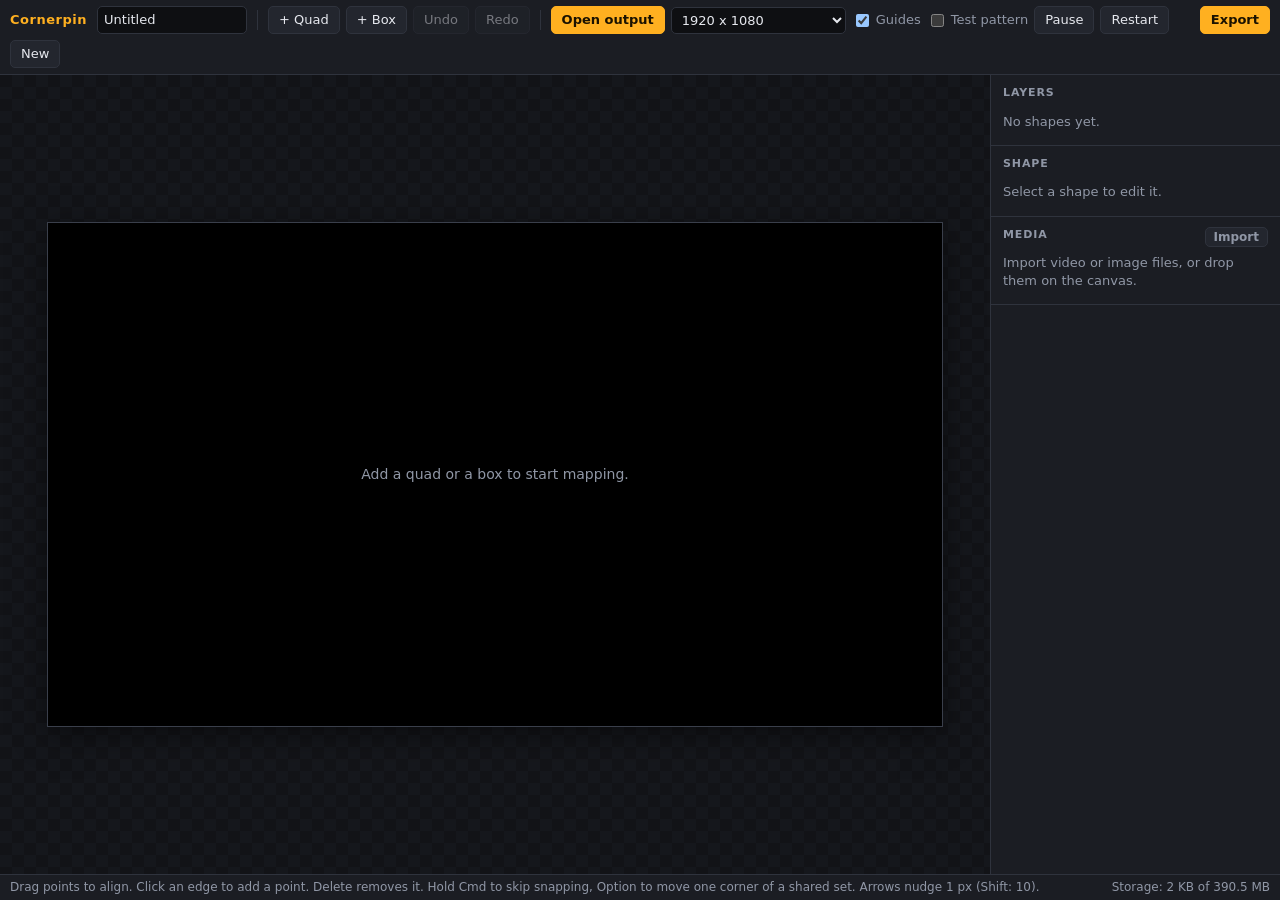
==== index.html @ 8a04bccc "Add Cornerpin v1: browser projection mapping Static site, no build step. Quads and polygon outlines " ====
<!DOCTYPE html>
<html lang="en">
<head>
<meta charset="utf-8">
<meta name="viewport" content="width=device-width, initial-scale=1">
<title>Cornerpin</title>
<link rel="icon" href="data:image/svg+xml,%3Csvg xmlns='http://www.w3.org/2000/svg' viewBox='0 0 32 32'%3E%3Crect width='32' height='32' rx='6' fill='%23121317'/%3E%3Cpath d='M6 9l20-3-3 20-15-4z' fill='%23ffb020'/%3E%3C/svg%3E">
<link rel="stylesheet" href="css/app.css">
</head>
<body>
<header id="bar">
  <strong class="brand">Cornerpin</strong>
  <input id="projName" class="name" type="text" aria-label="Project name" spellcheck="false">
  <span class="sep"></span>
  <button id="addQuad" title="Add a 4-corner surface">+ Quad</button>
  <button id="addBox" title="Add three quads with shared corners">+ Box</button>
  <button id="undo" title="Undo (Cmd+Z)">Undo</button>
  <button id="redo" title="Redo (Shift+Cmd+Z)">Redo</button>
  <span class="sep"></span>
  <button id="openOut" class="primary" title="Open the projector window">Open output</button>
  <select id="outSize" aria-label="Output size" title="Output size in pixels"></select>
  <span id="customSize" hidden>
    <input id="outW" type="number" min="16" max="8192" step="2" aria-label="Output width"> x
    <input id="outH" type="number" min="16" max="8192" step="2" aria-label="Output height">
  </span>
  <label class="chk" title="Show outlines and points on the projector while aligning (G)"><input id="guides" type="checkbox" checked> Guides</label>
  <label class="chk" title="Show an alignment grid behind the shapes"><input id="testPattern" type="checkbox"> Test pattern</label>
  <button id="playPause" title="Play or pause (Space)">Pause</button>
  <button id="restart" title="Restart all videos">Restart</button>
  <span class="grow"></span>
  <button id="exportBtn" class="primary">Export</button>
  <button id="newProj" title="Clear all shapes (undoable)">New</button>
</header>

<main id="main">
  <section id="stage">
    <canvas id="scene"></canvas>
    <canvas id="overlay"></canvas>
    <div id="empty" hidden>Add a quad or a box to start mapping.</div>
  </section>
  <aside id="side">
    <section>
      <h2>Layers</h2>
      <div id="layers"></div>
    </section>
    <section>
      <h2>Shape</h2>
      <div id="props"></div>
    </section>
    <section>
      <h2>Media <button id="importMedia" class="small">Import</button></h2>
      <div id="mediaList"></div>
      <input id="fileInput" type="file" accept="video/*,image/*" multiple hidden>
    </section>
  </aside>
</main>

<footer id="status">
  <span id="hint">Drag points to align. Click an edge to add a point. Delete removes it. Hold Cmd to skip snapping, Option to move one corner of a shared set. Arrows nudge 1 px (Shift: 10).</span>
  <span class="grow"></span>
  <span id="msg"></span>
  <span id="storage"></span>
</footer>

<dialog id="exportDlg">
  <form method="dialog">
    <h2>Export</h2>
    <fieldset>
      <legend>Mapped video</legend>
      <div class="row"><label for="exDur">Duration (s)</label><input id="exDur" type="number" min="0.1" max="3600" step="0.1" value="10"></div>
      <div class="row"><label for="exFps">Frame rate</label><select id="exFps"><option>24</option><option>25</option><option selected>30</option><option>60</option></select></div>
      <div class="row"><label for="exBitrate">Bitrate (Mbps)</label><input id="exBitrate" type="number" min="1" max="100" step="1" value="12"></div>
      <div class="row"><label for="exMode">Method</label><select id="exMode">
        <option value="offline">Offline render, frame-accurate MP4</option>
        <option value="realtime">Real-time recording</option>
      </select></div>
      <p id="exInfo" class="note"></p>
      <div class="row"><progress id="exProgress" value="0" max="1" hidden></progress></div>
      <div class="actions">
        <button id="exStart" type="button" class="primary">Export video</button>
        <button id="exCancel" type="button" hidden>Cancel</button>
      </div>
    </fieldset>
    <fieldset>
      <legend>Shapes and layout</legend>
      <div class="actions">
        <button id="exSVG" type="button" title="Shape outlines at output size, for Photoshop or Illustrator">Export SVG</button>
        <button id="exJSON" type="button" title="Layout without media">Export JSON</button>
        <button id="imJSON" type="button">Import JSON</button>
      </div>
      <input id="jsonInput" type="file" accept="application/json,.json" hidden>
    </fieldset>
    <div class="actions end"><button id="exClose" type="submit">Close</button></div>
  </form>
</dialog>

<script type="module" src="js/main.js"></script>
</body>
</html>
---- css/app.css ----
:root {
  --bg: #121317;
  --panel: #1b1d23;
  --panel2: #23262e;
  --line: #2f333d;
  --text: #e6e8ee;
  --dim: #9097a6;
  --accent: #ffb020;
  --accent2: #00d1ff;
  --danger: #ff5a6a;
  color-scheme: dark;
}
* { box-sizing: border-box; }
html, body { height: 100%; margin: 0; }
body {
  display: grid; grid-template-rows: auto 1fr auto;
  background: var(--bg); color: var(--text);
  font: 13px/1.4 -apple-system, BlinkMacSystemFont, "Segoe UI", system-ui, sans-serif;
  overflow: hidden; user-select: none; -webkit-user-select: none;
}
button, select, input { font: inherit; color: inherit; }
button {
  background: var(--panel2); border: 1px solid var(--line); border-radius: 5px;
  padding: 4px 10px; cursor: pointer; white-space: nowrap;
}
button:hover { border-color: #4a505e; background: #2a2e38; }
button:disabled { opacity: .45; cursor: default; }
button.primary { background: var(--accent); border-color: var(--accent); color: #1a1200; font-weight: 600; }
button.primary:hover { filter: brightness(1.08); }
button.small { padding: 1px 8px; font-size: 12px; float: right; }
button.danger { color: var(--danger); }
button.on { border-color: var(--accent2); color: var(--accent2); }
select, input[type=text], input[type=number] {
  background: #0e0f12; border: 1px solid var(--line); border-radius: 5px; padding: 4px 6px; min-width: 0;
}
input[type=text], input[type=number] { user-select: text; -webkit-user-select: text; }
input[type=color] { width: 34px; height: 24px; padding: 0; border: 1px solid var(--line); border-radius: 4px; background: none; }
input[type=range] { width: 100%; accent-color: var(--accent); }
:focus-visible { outline: 2px solid var(--accent2); outline-offset: 1px; }

#bar {
  display: flex; align-items: center; gap: 6px; padding: 6px 10px;
  background: var(--panel); border-bottom: 1px solid var(--line); flex-wrap: wrap;
}
.brand { letter-spacing: .04em; color: var(--accent); margin-right: 4px; }
.name { width: 150px; }
.sep { width: 1px; height: 20px; background: var(--line); margin: 0 4px; }
.grow { flex: 1; }
.chk { display: inline-flex; align-items: center; gap: 4px; color: var(--dim); white-space: nowrap; }
#customSize input { width: 70px; }

#main { display: grid; grid-template-columns: 1fr 290px; min-height: 0; }
#stage { position: relative; min-width: 0; min-height: 0; overflow: hidden; background:
  repeating-conic-gradient(#15171c 0% 25%, #121317 0% 50%) 0 0 / 24px 24px; }
#scene { position: absolute; background: #000; box-shadow: 0 0 0 1px #3a3f4b, 0 8px 30px rgba(0, 0, 0, .5); }
#overlay { position: absolute; inset: 0; width: 100%; height: 100%; touch-action: none; }
#empty {
  position: absolute; left: 50%; top: 50%; transform: translate(-50%, -50%);
  color: var(--dim); pointer-events: none; font-size: 14px;
}

#side { background: var(--panel); border-left: 1px solid var(--line); overflow-y: auto; }
#side section { padding: 10px 12px; border-bottom: 1px solid var(--line); }
#side h2 { margin: 0 0 8px; font-size: 11px; text-transform: uppercase; letter-spacing: .08em; color: var(--dim); }

.layer, .media {
  display: flex; align-items: center; gap: 6px; padding: 4px 6px; border-radius: 5px; cursor: pointer;
}
.layer:hover, .media:hover { background: var(--panel2); }
.layer.sel { background: #2c2a1c; box-shadow: inset 2px 0 0 var(--accent); }
.layer .nm, .media .nm { flex: 1; overflow: hidden; text-overflow: ellipsis; white-space: nowrap; }
.layer button, .media button { padding: 0 6px; font-size: 12px; line-height: 20px; }
.swatch { width: 12px; height: 12px; border-radius: 3px; border: 1px solid rgba(255, 255, 255, .25); flex: none; }
.media .meta { color: var(--dim); font-size: 11px; white-space: nowrap; }
.media.bad .nm { color: var(--danger); }
.none { color: var(--dim); padding: 4px 0; }

.row { display: grid; grid-template-columns: 96px 1fr; align-items: center; gap: 8px; margin: 6px 0; }
.row > label { color: var(--dim); }
.row .pair { display: flex; gap: 4px; align-items: center; flex-wrap: wrap; }
.row .pair button { padding: 4px 7px; }
.actions { display: flex; gap: 6px; flex-wrap: wrap; margin-top: 8px; }
.actions.end { justify-content: flex-end; }
.note { color: var(--dim); font-size: 12px; margin: 6px 0; }

#status {
  display: flex; gap: 12px; align-items: center; padding: 4px 10px; font-size: 12px; color: var(--dim);
  background: var(--panel); border-top: 1px solid var(--line); white-space: nowrap; overflow: hidden;
}
#hint { overflow: hidden; text-overflow: ellipsis; }
#msg { color: var(--accent); }
#msg.err { color: var(--danger); }

dialog {
  background: var(--panel); color: var(--text); border: 1px solid var(--line); border-radius: 8px;
  padding: 16px 18px; width: 440px; max-width: calc(100vw - 32px);
}
dialog::backdrop { background: rgba(0, 0, 0, .6); }
dialog h2 { margin: 0 0 10px; font-size: 15px; }
fieldset { border: 1px solid var(--line); border-radius: 6px; margin: 0 0 12px; padding: 8px 12px 12px; }
legend { color: var(--dim); padding: 0 4px; }
progress { width: 100%; grid-column: 1 / -1; accent-color: var(--accent); }

body.dropping #stage::after {
  content: "Drop video or image files to import"; position: absolute; inset: 12px; display: grid; place-items: center;
  border: 2px dashed var(--accent2); border-radius: 10px; background: rgba(0, 209, 255, .08); color: var(--accent2); font-size: 16px;
}
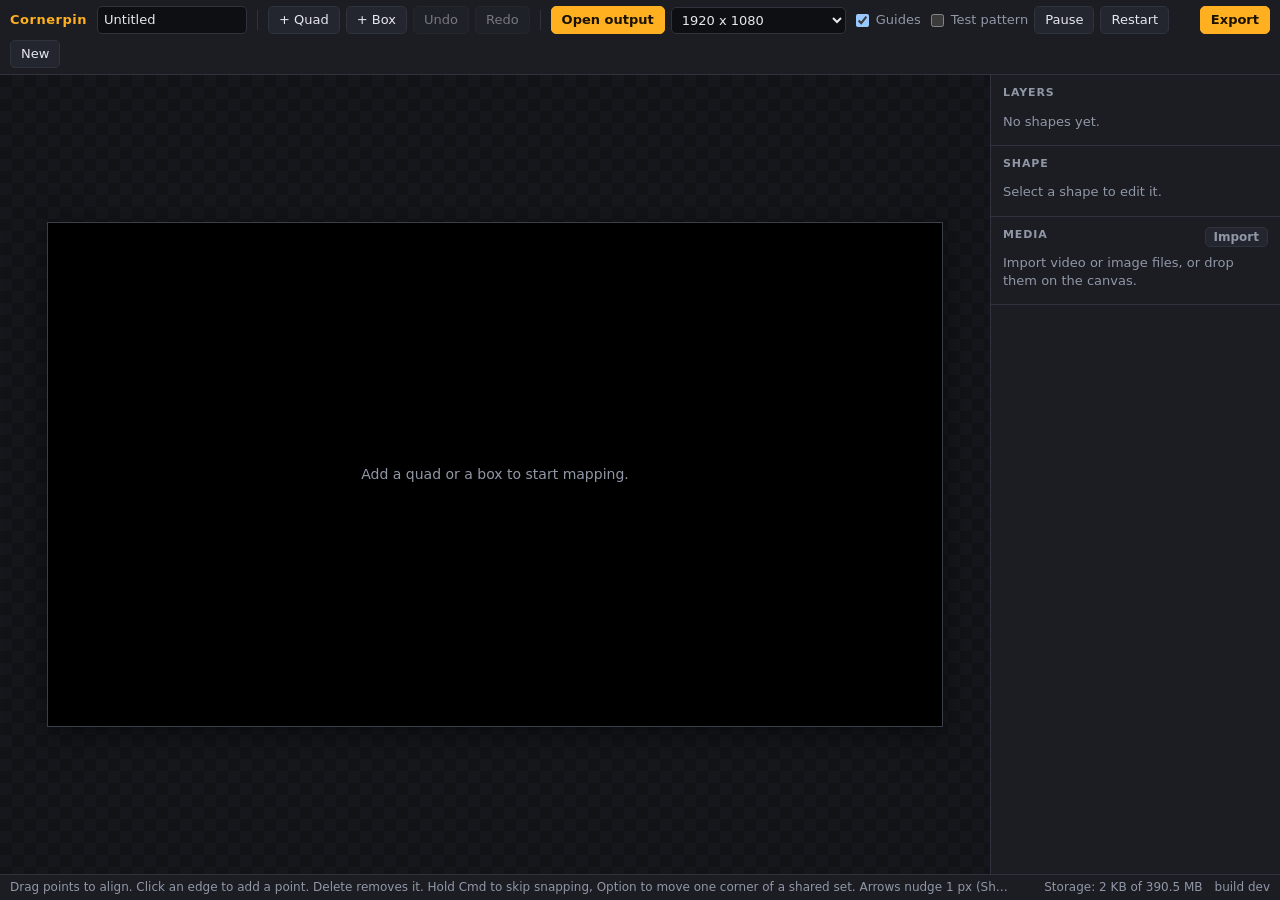
==== commit 8c061034: "Add lab980 conventions: CLAUDE.md, DEPLOY.md, bin/pin, vhost template Backfills what the first commi" ====
--- a/index.html
+++ b/index.html
@@ -60,6 +60,7 @@
   <span class="grow"></span>
   <span id="msg"></span>
   <span id="storage"></span>
+  <span id="build" title="Deployed commit"></span>
 </footer>
 
 <dialog id="exportDlg">
@@ -94,6 +95,9 @@
   </form>
 </dialog>
 
+<script>
+  const BUILD = 'dev';
+</script>
 <script type="module" src="js/main.js"></script>
 </body>
 </html>
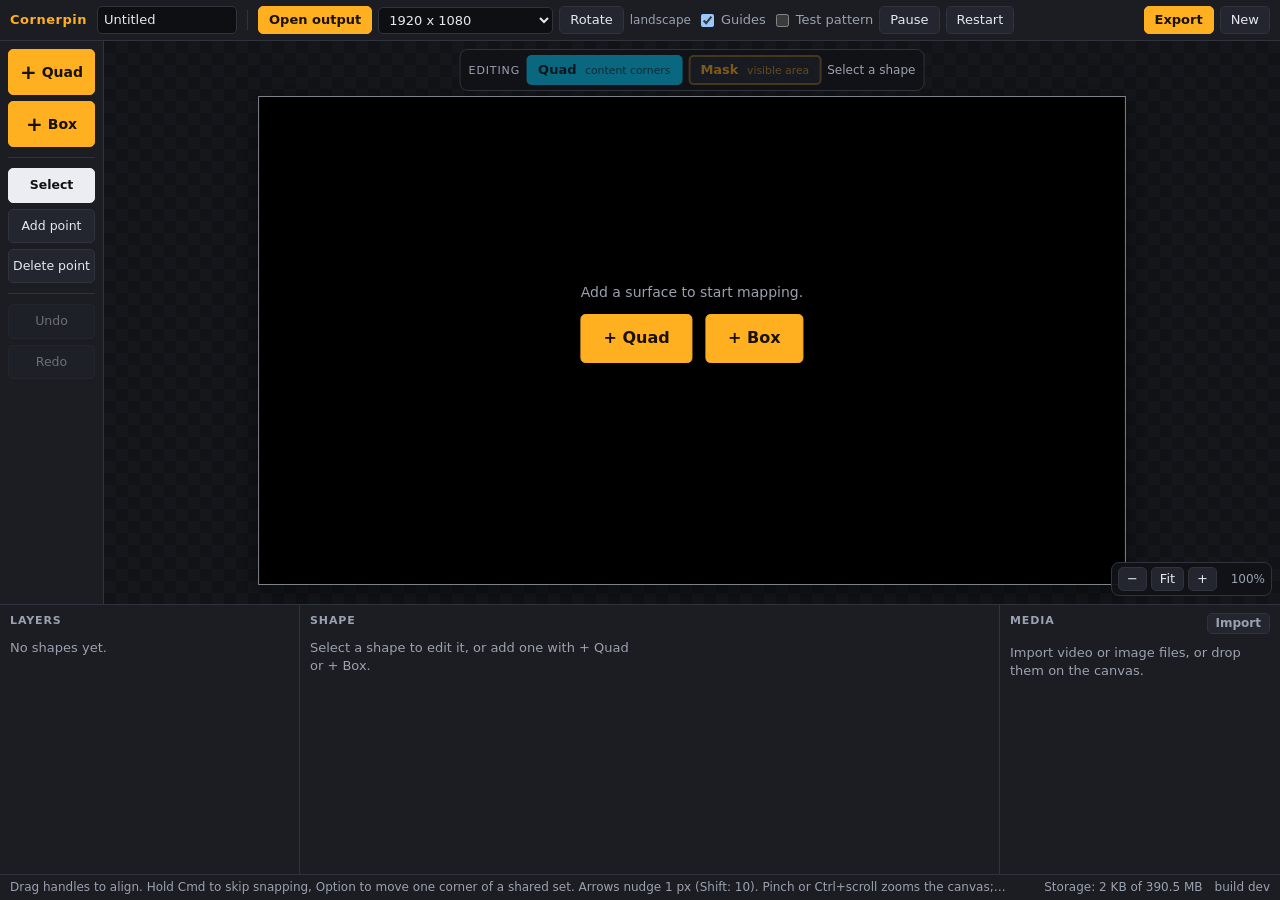
==== commit b76a015c: "Rework the editor: tool rail, quad/mask editing, canvas zoom, output aspect Layout - Tool rail on th" ====
--- a/index.html
+++ b/index.html
@@ -2,7 +2,7 @@
 <html lang="en">
 <head>
 <meta charset="utf-8">
-<meta name="viewport" content="width=device-width, initial-scale=1">
+<meta name="viewport" content="width=device-width, initial-scale=1, maximum-scale=1, user-scalable=no">
 <title>Cornerpin</title>
 <link rel="icon" href="data:image/svg+xml,%3Csvg xmlns='http://www.w3.org/2000/svg' viewBox='0 0 32 32'%3E%3Crect width='32' height='32' rx='6' fill='%23121317'/%3E%3Cpath d='M6 9l20-3-3 20-15-4z' fill='%23ffb020'/%3E%3C/svg%3E">
 <link rel="stylesheet" href="css/app.css">
@@ -12,17 +12,14 @@
   <strong class="brand">Cornerpin</strong>
   <input id="projName" class="name" type="text" aria-label="Project name" spellcheck="false">
   <span class="sep"></span>
-  <button id="addQuad" title="Add a 4-corner surface">+ Quad</button>
-  <button id="addBox" title="Add three quads with shared corners">+ Box</button>
-  <button id="undo" title="Undo (Cmd+Z)">Undo</button>
-  <button id="redo" title="Redo (Shift+Cmd+Z)">Redo</button>
-  <span class="sep"></span>
   <button id="openOut" class="primary" title="Open the projector window">Open output</button>
-  <select id="outSize" aria-label="Output size" title="Output size in pixels"></select>
+  <select id="outSize" aria-label="Output size" title="Output size in pixels. Set this to the projector's native resolution."></select>
   <span id="customSize" hidden>
     <input id="outW" type="number" min="16" max="8192" step="2" aria-label="Output width"> x
     <input id="outH" type="number" min="16" max="8192" step="2" aria-label="Output height">
   </span>
+  <button id="rotateOut" title="Swap output width and height (landscape / portrait)">Rotate</button>
+  <span id="outInfo" class="info"></span>
   <label class="chk" title="Show outlines and points on the projector while aligning (G)"><input id="guides" type="checkbox" checked> Guides</label>
   <label class="chk" title="Show an alignment grid behind the shapes"><input id="testPattern" type="checkbox"> Test pattern</label>
   <button id="playPause" title="Play or pause (Space)">Pause</button>
@@ -32,31 +29,59 @@
   <button id="newProj" title="Clear all shapes (undoable)">New</button>
 </header>
 
-<main id="main">
-  <section id="stage">
-    <canvas id="scene"></canvas>
-    <canvas id="overlay"></canvas>
-    <div id="empty" hidden>Add a quad or a box to start mapping.</div>
+<nav id="rail" aria-label="Tools">
+  <button id="addQuad" class="big add" title="Add a 4-corner surface"><span class="ico">+</span>Quad</button>
+  <button id="addBox" class="big add" title="Add three quads with shared corners"><span class="ico">+</span>Box</button>
+  <hr>
+  <button id="toolSelect" class="big tool" data-tool="select" title="Select and move (V or Esc)">Select</button>
+  <button id="toolAdd" class="big tool" data-tool="add" title="Add a mask point: click this, then click where the point goes (A)">Add point</button>
+  <button id="toolDel" class="big tool" data-tool="delete" title="Delete a mask point: click this, then click the point (D)">Delete point</button>
+  <hr>
+  <button id="undo" class="big" title="Undo (Cmd+Z)">Undo</button>
+  <button id="redo" class="big" title="Redo (Shift+Cmd+Z)">Redo</button>
+</nav>
+
+<section id="stage">
+  <canvas id="scene"></canvas>
+  <canvas id="overlay"></canvas>
+  <div id="targetBar" role="group" aria-label="What the handles edit">
+    <span class="lbl">Editing</span>
+    <button id="tgtQuad" class="tgt quad" data-target="quad" title="Quad: the 4 corners the content is warped to (Q)">Quad <small>content corners</small></button>
+    <button id="tgtMask" class="tgt mask" data-target="mask" title="Mask: the outline that decides what part is visible (M)">Mask <small>visible area</small></button>
+    <span id="linkState" class="state"></span>
+  </div>
+  <div id="toolHint" hidden></div>
+  <div id="zoomBar" role="group" aria-label="Canvas zoom">
+    <button id="zoomOut" title="Zoom out" aria-label="Zoom out">&minus;</button>
+    <button id="zoomFit" title="Fit the canvas to the window (0)">Fit</button>
+    <button id="zoomIn" title="Zoom in" aria-label="Zoom in">+</button>
+    <span id="zoomPct">100%</span>
+  </div>
+  <div id="empty" hidden>
+    <p>Add a surface to start mapping.</p>
+    <button id="emptyQuad" class="primary huge">+ Quad</button>
+    <button id="emptyBox" class="primary huge">+ Box</button>
+  </div>
+</section>
+
+<aside id="dock">
+  <section id="dockLayers">
+    <h2>Layers</h2>
+    <div id="layers" class="scroll"></div>
   </section>
-  <aside id="side">
-    <section>
-      <h2>Layers</h2>
-      <div id="layers"></div>
-    </section>
-    <section>
-      <h2>Shape</h2>
-      <div id="props"></div>
-    </section>
-    <section>
-      <h2>Media <button id="importMedia" class="small">Import</button></h2>
-      <div id="mediaList"></div>
-      <input id="fileInput" type="file" accept="video/*,image/*" multiple hidden>
-    </section>
-  </aside>
-</main>
+  <section id="dockShape">
+    <h2>Shape</h2>
+    <div id="props" class="scroll"></div>
+  </section>
+  <section id="dockMedia">
+    <h2>Media <button id="importMedia" class="small">Import</button></h2>
+    <div id="mediaList" class="scroll"></div>
+    <input id="fileInput" type="file" accept="video/*,image/*" multiple hidden>
+  </section>
+</aside>
 
 <footer id="status">
-  <span id="hint">Drag points to align. Click an edge to add a point. Delete removes it. Hold Cmd to skip snapping, Option to move one corner of a shared set. Arrows nudge 1 px (Shift: 10).</span>
+  <span id="hint">Drag handles to align. Hold Cmd to skip snapping, Option to move one corner of a shared set. Arrows nudge 1 px (Shift: 10). Pinch or Ctrl+scroll zooms the canvas; two-finger scroll pans.</span>
   <span class="grow"></span>
   <span id="msg"></span>
   <span id="storage"></span>
@@ -85,7 +110,7 @@
     <fieldset>
       <legend>Shapes and layout</legend>
       <div class="actions">
-        <button id="exSVG" type="button" title="Shape outlines at output size, for Photoshop or Illustrator">Export SVG</button>
+        <button id="exSVG" type="button" title="Mask outlines at output size, for Photoshop or Illustrator">Export SVG</button>
         <button id="exJSON" type="button" title="Layout without media">Export JSON</button>
         <button id="imJSON" type="button">Import JSON</button>
       </div>
--- a/css/app.css
+++ b/css/app.css
@@ -4,19 +4,30 @@
   --panel2: #23262e;
   --line: #2f333d;
   --text: #e6e8ee;
-  --dim: #9097a6;
-  --accent: #ffb020;
-  --accent2: #00d1ff;
+  --dim: #9aa1b0;
+  --accent: #ffb020;   /* brand + the mask */
+  --quad: #00d1ff;     /* the content quad */
+  --mask: #ffb020;
   --danger: #ff5a6a;
+  --ok: #7cff6b;
   color-scheme: dark;
 }
 * { box-sizing: border-box; }
-html, body { height: 100%; margin: 0; }
+
+/* The interface is pinned to the window: the page itself never scrolls or zooms.
+   Only the canvas zooms (handled in JS) and only the dock's own lists scroll. */
+html, body {
+  position: fixed; inset: 0; width: 100%; height: 100%; margin: 0;
+  overflow: hidden; overscroll-behavior: none; touch-action: pan-x pan-y;
+}
 body {
-  display: grid; grid-template-rows: auto 1fr auto;
+  display: grid;
+  grid-template-columns: 104px minmax(0, 1fr);
+  grid-template-rows: auto minmax(120px, 1fr) clamp(190px, 30vh, 280px) auto;
+  grid-template-areas: "bar bar" "rail stage" "dock dock" "status status";
   background: var(--bg); color: var(--text);
   font: 13px/1.4 -apple-system, BlinkMacSystemFont, "Segoe UI", system-ui, sans-serif;
-  overflow: hidden; user-select: none; -webkit-user-select: none;
+  user-select: none; -webkit-user-select: none;
 }
 button, select, input { font: inherit; color: inherit; }
 button {
@@ -24,72 +35,140 @@
   padding: 4px 10px; cursor: pointer; white-space: nowrap;
 }
 button:hover { border-color: #4a505e; background: #2a2e38; }
-button:disabled { opacity: .45; cursor: default; }
+button:disabled { opacity: .4; cursor: default; }
 button.primary { background: var(--accent); border-color: var(--accent); color: #1a1200; font-weight: 600; }
 button.primary:hover { filter: brightness(1.08); }
 button.small { padding: 1px 8px; font-size: 12px; float: right; }
 button.danger { color: var(--danger); }
-button.on { border-color: var(--accent2); color: var(--accent2); }
+button.on { border-color: var(--quad); color: var(--quad); }
 select, input[type=text], input[type=number] {
   background: #0e0f12; border: 1px solid var(--line); border-radius: 5px; padding: 4px 6px; min-width: 0;
 }
 input[type=text], input[type=number] { user-select: text; -webkit-user-select: text; }
 input[type=color] { width: 34px; height: 24px; padding: 0; border: 1px solid var(--line); border-radius: 4px; background: none; }
 input[type=range] { width: 100%; accent-color: var(--accent); }
-:focus-visible { outline: 2px solid var(--accent2); outline-offset: 1px; }
+:focus-visible { outline: 2px solid var(--quad); outline-offset: 1px; }
+hr { border: 0; border-top: 1px solid var(--line); margin: 4px 0; width: 100%; }
 
+/* ---- top bar ---- */
 #bar {
-  display: flex; align-items: center; gap: 6px; padding: 6px 10px;
-  background: var(--panel); border-bottom: 1px solid var(--line); flex-wrap: wrap;
+  grid-area: bar; display: flex; align-items: center; gap: 6px; padding: 6px 10px; min-width: 0;
+  background: var(--panel); border-bottom: 1px solid var(--line); overflow-x: auto; scrollbar-width: none;
 }
+#bar > * { flex: none; }
 .brand { letter-spacing: .04em; color: var(--accent); margin-right: 4px; }
-.name { width: 150px; }
+.name { width: 140px; }
 .sep { width: 1px; height: 20px; background: var(--line); margin: 0 4px; }
-.grow { flex: 1; }
+#bar .grow, #status .grow { flex: 1 1 auto; }
 .chk { display: inline-flex; align-items: center; gap: 4px; color: var(--dim); white-space: nowrap; }
+.info { color: var(--dim); font-size: 12px; white-space: nowrap; }
+.info.warn { color: var(--danger); }
 #customSize input { width: 70px; }
 
-#main { display: grid; grid-template-columns: 1fr 290px; min-height: 0; }
-#stage { position: relative; min-width: 0; min-height: 0; overflow: hidden; background:
-  repeating-conic-gradient(#15171c 0% 25%, #121317 0% 50%) 0 0 / 24px 24px; }
+/* ---- tool rail ---- */
+#rail {
+  grid-area: rail; display: flex; flex-direction: column; gap: 6px; padding: 8px;
+  background: var(--panel); border-right: 1px solid var(--line); overflow-y: auto; scrollbar-width: none;
+}
+#rail .big { width: 100%; padding: 9px 4px; white-space: normal; line-height: 1.15; font-size: 12.5px; }
+#rail .add {
+  background: var(--accent); border-color: var(--accent); color: #1a1200; font-weight: 700; font-size: 14px;
+  display: flex; align-items: center; justify-content: center; gap: 5px; padding: 12px 4px;
+}
+#rail .add:hover { filter: brightness(1.08); }
+#rail .add .ico { font-size: 20px; line-height: 1; }
+#rail .tool.active { background: #ecedf2; color: #111; border-color: #ecedf2; font-weight: 600; }
+#rail #toolDel.active { background: var(--danger); border-color: var(--danger); color: #1a0306; }
+#rail #toolAdd.active { background: var(--ok); border-color: var(--ok); color: #06200a; }
+
+/* ---- stage ---- */
+#stage {
+  grid-area: stage; position: relative; min-width: 0; min-height: 0; overflow: hidden; touch-action: none;
+  background: repeating-conic-gradient(#15171c 0% 25%, #121317 0% 50%) 0 0 / 24px 24px;
+}
 #scene { position: absolute; background: #000; box-shadow: 0 0 0 1px #3a3f4b, 0 8px 30px rgba(0, 0, 0, .5); }
 #overlay { position: absolute; inset: 0; width: 100%; height: 100%; touch-action: none; }
+
+#targetBar {
+  position: absolute; top: 8px; left: 50%; transform: translateX(-50%); display: flex; align-items: center; gap: 6px;
+  padding: 5px 8px; border-radius: 8px; background: rgba(18, 19, 23, .92); border: 1px solid var(--line);
+  white-space: nowrap; max-width: calc(100% - 16px);
+}
+#targetBar .lbl { color: var(--dim); font-size: 11px; text-transform: uppercase; letter-spacing: .08em; }
+#targetBar .state { color: var(--dim); font-size: 12px; }
+.tgt { padding: 4px 10px; border-width: 2px; font-weight: 600; }
+.tgt small { font-weight: 400; opacity: .75; margin-left: 4px; }
+.tgt.quad { border-color: rgba(0, 209, 255, .45); color: var(--quad); }
+.tgt.mask { border-color: rgba(255, 176, 32, .45); color: var(--mask); }
+.tgt.quad.active { background: var(--quad); border-color: var(--quad); color: #00222b; }
+.tgt.mask.active { background: var(--mask); border-color: var(--mask); color: #1a1200; }
+#targetBar.off .tgt { opacity: .45; }
+
+#toolHint {
+  position: absolute; top: 52px; left: 50%; transform: translateX(-50%); padding: 6px 12px; border-radius: 6px;
+  background: rgba(18, 19, 23, .95); border: 1px solid var(--ok); color: var(--ok); font-weight: 600; white-space: nowrap;
+  pointer-events: none;
+}
+#toolHint.del { border-color: var(--danger); color: var(--danger); }
+
+#zoomBar {
+  position: absolute; right: 8px; bottom: 8px; display: flex; align-items: center; gap: 4px; padding: 4px 6px;
+  border-radius: 8px; background: rgba(18, 19, 23, .92); border: 1px solid var(--line);
+}
+#zoomBar button { min-width: 28px; padding: 2px 8px; }
+#zoomPct { color: var(--dim); font-size: 12px; min-width: 44px; text-align: right; font-variant-numeric: tabular-nums; }
+
 #empty {
-  position: absolute; left: 50%; top: 50%; transform: translate(-50%, -50%);
-  color: var(--dim); pointer-events: none; font-size: 14px;
+  position: absolute; left: 50%; top: 50%; transform: translate(-50%, -50%); text-align: center;
+  color: var(--dim); font-size: 14px;
 }
+#empty p { margin: 0 0 12px; }
+button.huge { font-size: 16px; padding: 12px 22px; margin: 0 4px; }
 
-#side { background: var(--panel); border-left: 1px solid var(--line); overflow-y: auto; }
-#side section { padding: 10px 12px; border-bottom: 1px solid var(--line); }
-#side h2 { margin: 0 0 8px; font-size: 11px; text-transform: uppercase; letter-spacing: .08em; color: var(--dim); }
+/* ---- dock ---- */
+#dock {
+  grid-area: dock; display: grid; grid-template-columns: minmax(230px, 300px) minmax(0, 1fr) minmax(200px, 280px);
+  background: var(--panel); border-top: 1px solid var(--line); min-height: 0;
+}
+#dock > section { display: flex; flex-direction: column; min-width: 0; min-height: 0; padding: 8px 10px 0; border-right: 1px solid var(--line); }
+#dock > section:last-child { border-right: 0; }
+#dock h2 { margin: 0 0 6px; font-size: 11px; text-transform: uppercase; letter-spacing: .08em; color: var(--dim); flex: none; }
+.scroll { flex: 1 1 auto; min-height: 0; overflow-y: auto; overscroll-behavior: contain; padding-bottom: 8px; }
 
-.layer, .media {
-  display: flex; align-items: center; gap: 6px; padding: 4px 6px; border-radius: 5px; cursor: pointer;
-}
+.layer, .media { display: flex; align-items: center; gap: 6px; padding: 3px 6px; border-radius: 5px; cursor: pointer; }
 .layer:hover, .media:hover { background: var(--panel2); }
 .layer.sel { background: #2c2a1c; box-shadow: inset 2px 0 0 var(--accent); }
-.layer .nm, .media .nm { flex: 1; overflow: hidden; text-overflow: ellipsis; white-space: nowrap; }
-.layer button, .media button { padding: 0 6px; font-size: 12px; line-height: 20px; }
+.layer .nm, .media .nm { flex: 1 1 auto; min-width: 40px; overflow: hidden; text-overflow: ellipsis; white-space: nowrap; }
+.layer button, .media button { padding: 0 6px; font-size: 12px; line-height: 20px; flex: none; }
+.layer input[type=range] { width: 64px; flex: none; }
+.layer .pct { width: 34px; flex: none; text-align: right; color: var(--dim); font-size: 11px; font-variant-numeric: tabular-nums; }
 .swatch { width: 12px; height: 12px; border-radius: 3px; border: 1px solid rgba(255, 255, 255, .25); flex: none; }
 .media .meta { color: var(--dim); font-size: 11px; white-space: nowrap; }
 .media.bad .nm { color: var(--danger); }
 .none { color: var(--dim); padding: 4px 0; }
 
-.row { display: grid; grid-template-columns: 96px 1fr; align-items: center; gap: 8px; margin: 6px 0; }
+/* Shape properties flow into as many columns as the dock is wide. */
+#props { column-width: 270px; column-gap: 22px; }
+#props > * { break-inside: avoid; }
+.row { display: grid; grid-template-columns: 84px minmax(0, 1fr); align-items: center; gap: 8px; margin: 0 0 6px; }
 .row > label { color: var(--dim); }
-.row .pair { display: flex; gap: 4px; align-items: center; flex-wrap: wrap; }
+.row .pair { display: flex; gap: 4px; align-items: center; }
 .row .pair button { padding: 4px 7px; }
-.actions { display: flex; gap: 6px; flex-wrap: wrap; margin-top: 8px; }
+.actions { display: flex; gap: 6px; flex-wrap: wrap; margin: 0 0 6px; }
 .actions.end { justify-content: flex-end; }
-.note { color: var(--dim); font-size: 12px; margin: 6px 0; }
+.note { color: var(--dim); font-size: 12px; margin: 0 0 6px; }
+.note b.q { color: var(--quad); }
+.note b.m { color: var(--mask); }
 
+/* ---- status ---- */
 #status {
-  display: flex; gap: 12px; align-items: center; padding: 4px 10px; font-size: 12px; color: var(--dim);
-  background: var(--panel); border-top: 1px solid var(--line); white-space: nowrap; overflow: hidden;
+  grid-area: status; display: flex; gap: 12px; align-items: center; padding: 4px 10px; font-size: 12px; color: var(--dim);
+  background: var(--panel); border-top: 1px solid var(--line); white-space: nowrap; overflow: hidden; min-width: 0;
 }
-#hint { overflow: hidden; text-overflow: ellipsis; }
-#msg { color: var(--accent); }
+#hint { overflow: hidden; text-overflow: ellipsis; min-width: 0; flex: 0 1 auto; }
+#msg { color: var(--accent); flex: none; }
 #msg.err { color: var(--danger); }
+#storage, #build { flex: none; }
 
 dialog {
   background: var(--panel); color: var(--text); border: 1px solid var(--line); border-radius: 8px;
@@ -97,11 +176,16 @@
 }
 dialog::backdrop { background: rgba(0, 0, 0, .6); }
 dialog h2 { margin: 0 0 10px; font-size: 15px; }
+dialog .row { grid-template-columns: 110px minmax(0, 1fr); }
 fieldset { border: 1px solid var(--line); border-radius: 6px; margin: 0 0 12px; padding: 8px 12px 12px; }
 legend { color: var(--dim); padding: 0 4px; }
 progress { width: 100%; grid-column: 1 / -1; accent-color: var(--accent); }
 
 body.dropping #stage::after {
   content: "Drop video or image files to import"; position: absolute; inset: 12px; display: grid; place-items: center;
-  border: 2px dashed var(--accent2); border-radius: 10px; background: rgba(0, 209, 255, .08); color: var(--accent2); font-size: 16px;
+  border: 2px dashed var(--quad); border-radius: 10px; background: rgba(0, 209, 255, .08); color: var(--quad); font-size: 16px;
 }
+
+@media (max-width: 900px) {
+  #dock { grid-template-columns: minmax(0, 1fr) minmax(0, 1.3fr) minmax(0, .9fr); }
+}
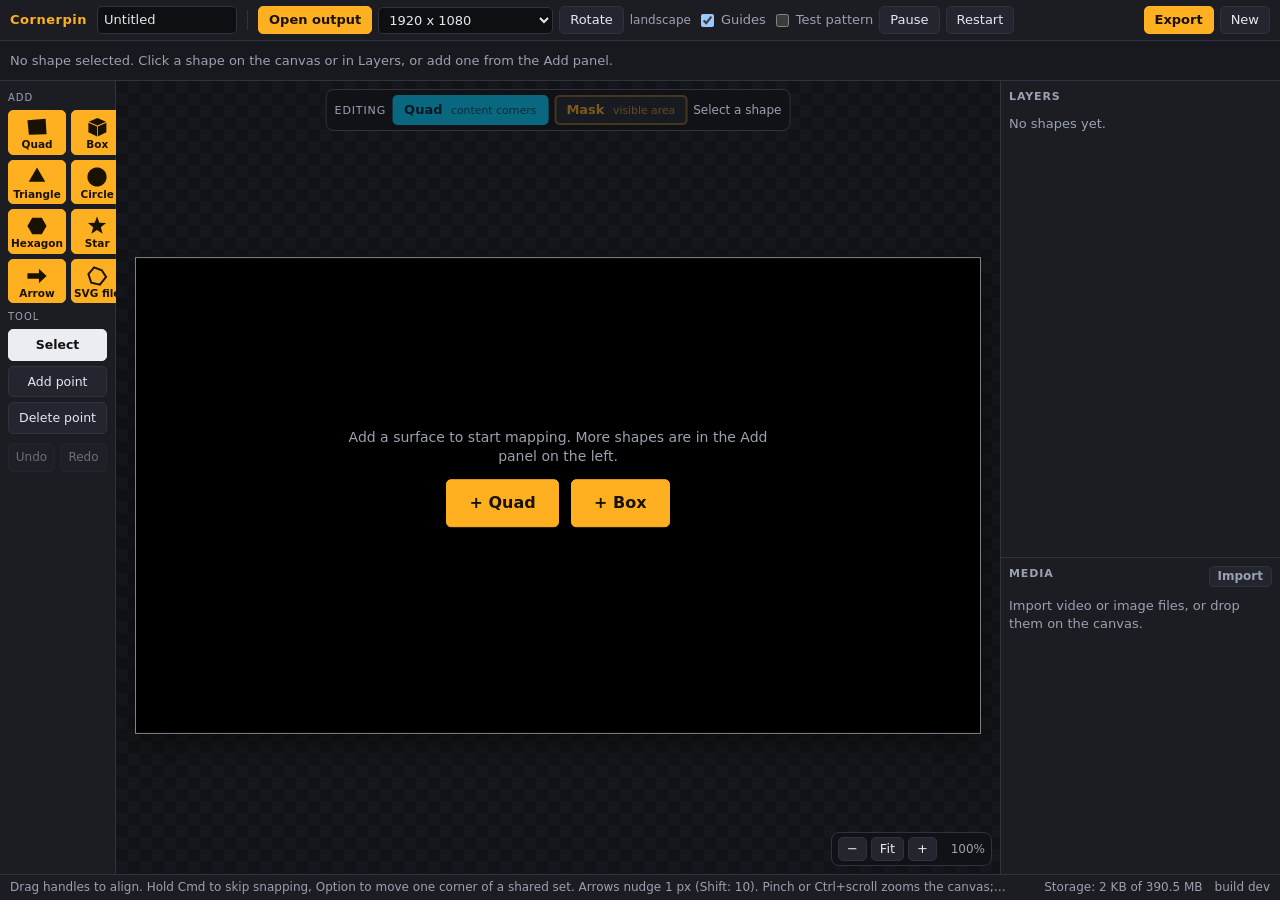
==== commit 2ba5729e: "Keep every control on screen; add preset masks and SVG shape import Layout - The scrolling Shape pan" ====
--- a/index.html
+++ b/index.html
@@ -29,16 +29,29 @@
   <button id="newProj" title="Clear all shapes (undoable)">New</button>
 </header>
 
+<section id="inspector" aria-label="Selected shape"></section>
+
 <nav id="rail" aria-label="Tools">
-  <button id="addQuad" class="big add" title="Add a 4-corner surface"><span class="ico">+</span>Quad</button>
-  <button id="addBox" class="big add" title="Add three quads with shared corners"><span class="ico">+</span>Box</button>
-  <hr>
-  <button id="toolSelect" class="big tool" data-tool="select" title="Select and move (V or Esc)">Select</button>
-  <button id="toolAdd" class="big tool" data-tool="add" title="Add a mask point: click this, then click where the point goes (A)">Add point</button>
-  <button id="toolDel" class="big tool" data-tool="delete" title="Delete a mask point: click this, then click the point (D)">Delete point</button>
-  <hr>
-  <button id="undo" class="big" title="Undo (Cmd+Z)">Undo</button>
-  <button id="redo" class="big" title="Redo (Shift+Cmd+Z)">Redo</button>
+  <div class="rlabel">Add</div>
+  <div id="shapeGrid">
+    <button class="shape" data-add="quad" title="Quad: a 4-corner surface"></button>
+    <button class="shape" data-add="box" title="Box: three quads with shared corners"></button>
+    <button class="shape" data-add="triangle" title="Triangle mask"></button>
+    <button class="shape" data-add="circle" title="Circle mask"></button>
+    <button class="shape" data-add="hexagon" title="Hexagon mask"></button>
+    <button class="shape" data-add="star" title="Star mask"></button>
+    <button class="shape" data-add="arrow" title="Arrow mask"></button>
+    <button class="shape" id="addSVG" title="Import shapes from an SVG file: every closed path becomes a mask"></button>
+  </div>
+  <input id="svgInput" type="file" accept=".svg,image/svg+xml" hidden>
+  <div class="rlabel">Tool</div>
+  <button id="toolSelect" class="tool" data-tool="select" title="Select and move (V or Esc)">Select</button>
+  <button id="toolAdd" class="tool" data-tool="add" title="Add a mask point: click this, then click where the point goes (A)">Add point</button>
+  <button id="toolDel" class="tool" data-tool="delete" title="Delete a mask point: click this, then click the point (D)">Delete point</button>
+  <div class="two">
+    <button id="undo" title="Undo (Cmd+Z)">Undo</button>
+    <button id="redo" title="Redo (Shift+Cmd+Z)">Redo</button>
+  </div>
 </nav>
 
 <section id="stage">
@@ -58,25 +71,21 @@
     <span id="zoomPct">100%</span>
   </div>
   <div id="empty" hidden>
-    <p>Add a surface to start mapping.</p>
+    <p>Add a surface to start mapping. More shapes are in the Add panel on the left.</p>
     <button id="emptyQuad" class="primary huge">+ Quad</button>
     <button id="emptyBox" class="primary huge">+ Box</button>
   </div>
 </section>
 
-<aside id="dock">
-  <section id="dockLayers">
+<aside id="lists">
+  <section id="listLayers">
     <h2>Layers</h2>
     <div id="layers" class="scroll"></div>
   </section>
-  <section id="dockShape">
-    <h2>Shape</h2>
-    <div id="props" class="scroll"></div>
-  </section>
-  <section id="dockMedia">
+  <section id="listMedia">
     <h2>Media <button id="importMedia" class="small">Import</button></h2>
     <div id="mediaList" class="scroll"></div>
-    <input id="fileInput" type="file" accept="video/*,image/*" multiple hidden>
+    <input id="fileInput" type="file" accept="video/*,image/*,.svg" multiple hidden>
   </section>
 </aside>
 
--- a/css/app.css
+++ b/css/app.css
@@ -15,16 +15,18 @@
 * { box-sizing: border-box; }
 
 /* The interface is pinned to the window: the page itself never scrolls or zooms.
-   Only the canvas zooms (handled in JS) and only the dock's own lists scroll. */
+   Only the canvas zooms (handled in JS) and only the Layers and Media lists scroll. */
 html, body {
   position: fixed; inset: 0; width: 100%; height: 100%; margin: 0;
   overflow: hidden; overscroll-behavior: none; touch-action: pan-x pan-y;
 }
 body {
   display: grid;
-  grid-template-columns: 104px minmax(0, 1fr);
-  grid-template-rows: auto minmax(120px, 1fr) clamp(190px, 30vh, 280px) auto;
-  grid-template-areas: "bar bar" "rail stage" "dock dock" "status status";
+  grid-template-columns: auto minmax(0, 1fr) minmax(210px, 280px);
+  /* bar and inspector take the height their controls need and wrap rather than scroll;
+     the canvas row gets whatever is left. */
+  grid-template-rows: auto auto minmax(0, 1fr) auto;
+  grid-template-areas: "bar bar bar" "insp insp insp" "rail stage lists" "status status status";
   background: var(--bg); color: var(--text);
   font: 13px/1.4 -apple-system, BlinkMacSystemFont, "Segoe UI", system-ui, sans-serif;
   user-select: none; -webkit-user-select: none;
@@ -52,8 +54,8 @@
 
 /* ---- top bar ---- */
 #bar {
-  grid-area: bar; display: flex; align-items: center; gap: 6px; padding: 6px 10px; min-width: 0;
-  background: var(--panel); border-bottom: 1px solid var(--line); overflow-x: auto; scrollbar-width: none;
+  grid-area: bar; display: flex; flex-wrap: wrap; align-items: center; gap: 6px; padding: 6px 10px; min-width: 0;
+  background: var(--panel); border-bottom: 1px solid var(--line);
 }
 #bar > * { flex: none; }
 .brand { letter-spacing: .04em; color: var(--accent); margin-right: 4px; }
@@ -65,21 +67,48 @@
 .info.warn { color: var(--danger); }
 #customSize input { width: 70px; }
 
-/* ---- tool rail ---- */
+/* ---- inspector: every control for the selected shape, always on screen ---- */
+#inspector {
+  grid-area: insp; display: flex; flex-wrap: wrap; align-items: center; gap: 6px 14px; padding: 6px 10px;
+  min-height: 40px; min-width: 0; background: #17191e; border-bottom: 1px solid var(--line);
+}
+#inspector .grp { display: inline-flex; align-items: center; gap: 5px; flex: none; }
+#inspector .grp > label { color: var(--dim); font-size: 11px; text-transform: uppercase; letter-spacing: .06em; }
+#inspector input[type=text] { width: 120px; }
+#inspector select { max-width: 170px; }
+#inspector input[type=range] { width: 84px; }
+#inspector .pct { width: 34px; color: var(--dim); font-size: 11px; font-variant-numeric: tabular-nums; }
+#inspector button { padding: 3px 8px; }
+#inspector .none { padding: 0; }
+#inspector .push { margin-left: auto; }
+
+/* ---- tool rail: nothing here scrolls ---- */
 #rail {
-  grid-area: rail; display: flex; flex-direction: column; gap: 6px; padding: 8px;
-  background: var(--panel); border-right: 1px solid var(--line); overflow-y: auto; scrollbar-width: none;
-}
-#rail .big { width: 100%; padding: 9px 4px; white-space: normal; line-height: 1.15; font-size: 12.5px; }
-#rail .add {
-  background: var(--accent); border-color: var(--accent); color: #1a1200; font-weight: 700; font-size: 14px;
-  display: flex; align-items: center; justify-content: center; gap: 5px; padding: 12px 4px;
-}
-#rail .add:hover { filter: brightness(1.08); }
-#rail .add .ico { font-size: 20px; line-height: 1; }
+  grid-area: rail; display: flex; flex-direction: column; gap: 5px; padding: 8px; width: 116px;
+  background: var(--panel); border-right: 1px solid var(--line); min-height: 0;
+}
+.rlabel { color: var(--dim); font-size: 10px; text-transform: uppercase; letter-spacing: .1em; margin-top: 2px; }
+#shapeGrid { display: grid; grid-template-columns: 1fr 1fr; gap: 5px; }
+#shapeGrid .shape {
+  display: flex; flex-direction: column; align-items: center; justify-content: center; gap: 1px;
+  padding: 5px 2px 3px; font-size: 10.5px; line-height: 1.1; color: #1a1200; font-weight: 600;
+  background: var(--accent); border-color: var(--accent);
+}
+#shapeGrid .shape:hover { filter: brightness(1.08); }
+#shapeGrid .shape svg { width: 26px; height: 22px; display: block; }
+#shapeGrid .shape svg * { fill: #1a1200; stroke: none; }
+#shapeGrid .shape svg .ln { fill: none; stroke: #1a1200; stroke-width: 2; }
+#rail .tool { width: 100%; padding: 6px 4px; font-size: 12.5px; }
+#rail .two { display: grid; grid-template-columns: 1fr 1fr; gap: 5px; margin-top: 4px; }
+#rail .two button { padding: 5px 2px; font-size: 12px; }
 #rail .tool.active { background: #ecedf2; color: #111; border-color: #ecedf2; font-weight: 600; }
 #rail #toolDel.active { background: var(--danger); border-color: var(--danger); color: #1a0306; }
 #rail #toolAdd.active { background: var(--ok); border-color: var(--ok); color: #06200a; }
+@media (max-height: 560px) {
+  #shapeGrid .shape svg { height: 16px; }
+  #rail { gap: 3px; padding: 5px 8px; }
+  #rail .tool { padding: 3px 4px; }
+}
 
 /* ---- stage ---- */
 #stage {
@@ -125,14 +154,14 @@
 #empty p { margin: 0 0 12px; }
 button.huge { font-size: 16px; padding: 12px 22px; margin: 0 4px; }
 
-/* ---- dock ---- */
-#dock {
-  grid-area: dock; display: grid; grid-template-columns: minmax(230px, 300px) minmax(0, 1fr) minmax(200px, 280px);
-  background: var(--panel); border-top: 1px solid var(--line); min-height: 0;
-}
-#dock > section { display: flex; flex-direction: column; min-width: 0; min-height: 0; padding: 8px 10px 0; border-right: 1px solid var(--line); }
-#dock > section:last-child { border-right: 0; }
-#dock h2 { margin: 0 0 6px; font-size: 11px; text-transform: uppercase; letter-spacing: .08em; color: var(--dim); flex: none; }
+/* ---- lists: layers and media. Only these two lists may scroll, and only when they are long. ---- */
+#lists {
+  grid-area: lists; display: grid; grid-template-rows: minmax(0, 3fr) minmax(0, 2fr);
+  background: var(--panel); border-left: 1px solid var(--line); min-height: 0; min-width: 0;
+}
+#lists > section { display: flex; flex-direction: column; min-width: 0; min-height: 0; padding: 8px 8px 0; }
+#lists > section + section { border-top: 1px solid var(--line); }
+#lists h2 { margin: 0 0 6px; font-size: 11px; text-transform: uppercase; letter-spacing: .08em; color: var(--dim); flex: none; }
 .scroll { flex: 1 1 auto; min-height: 0; overflow-y: auto; overscroll-behavior: contain; padding-bottom: 8px; }
 
 .layer, .media { display: flex; align-items: center; gap: 6px; padding: 3px 6px; border-radius: 5px; cursor: pointer; }
@@ -140,16 +169,14 @@
 .layer.sel { background: #2c2a1c; box-shadow: inset 2px 0 0 var(--accent); }
 .layer .nm, .media .nm { flex: 1 1 auto; min-width: 40px; overflow: hidden; text-overflow: ellipsis; white-space: nowrap; }
 .layer button, .media button { padding: 0 6px; font-size: 12px; line-height: 20px; flex: none; }
-.layer input[type=range] { width: 64px; flex: none; }
-.layer .pct { width: 34px; flex: none; text-align: right; color: var(--dim); font-size: 11px; font-variant-numeric: tabular-nums; }
+.layer input[type=range] { width: 46px; flex: none; }
+.layer { gap: 4px; padding: 3px 4px; }
+.layer button { padding: 0 5px; }
 .swatch { width: 12px; height: 12px; border-radius: 3px; border: 1px solid rgba(255, 255, 255, .25); flex: none; }
 .media .meta { color: var(--dim); font-size: 11px; white-space: nowrap; }
 .media.bad .nm { color: var(--danger); }
 .none { color: var(--dim); padding: 4px 0; }
 
-/* Shape properties flow into as many columns as the dock is wide. */
-#props { column-width: 270px; column-gap: 22px; }
-#props > * { break-inside: avoid; }
 .row { display: grid; grid-template-columns: 84px minmax(0, 1fr); align-items: center; gap: 8px; margin: 0 0 6px; }
 .row > label { color: var(--dim); }
 .row .pair { display: flex; gap: 4px; align-items: center; }
@@ -185,7 +212,3 @@
   content: "Drop video or image files to import"; position: absolute; inset: 12px; display: grid; place-items: center;
   border: 2px dashed var(--quad); border-radius: 10px; background: rgba(0, 209, 255, .08); color: var(--quad); font-size: 16px;
 }
-
-@media (max-width: 900px) {
-  #dock { grid-template-columns: minmax(0, 1fr) minmax(0, 1.3fr) minmax(0, .9fr); }
-}
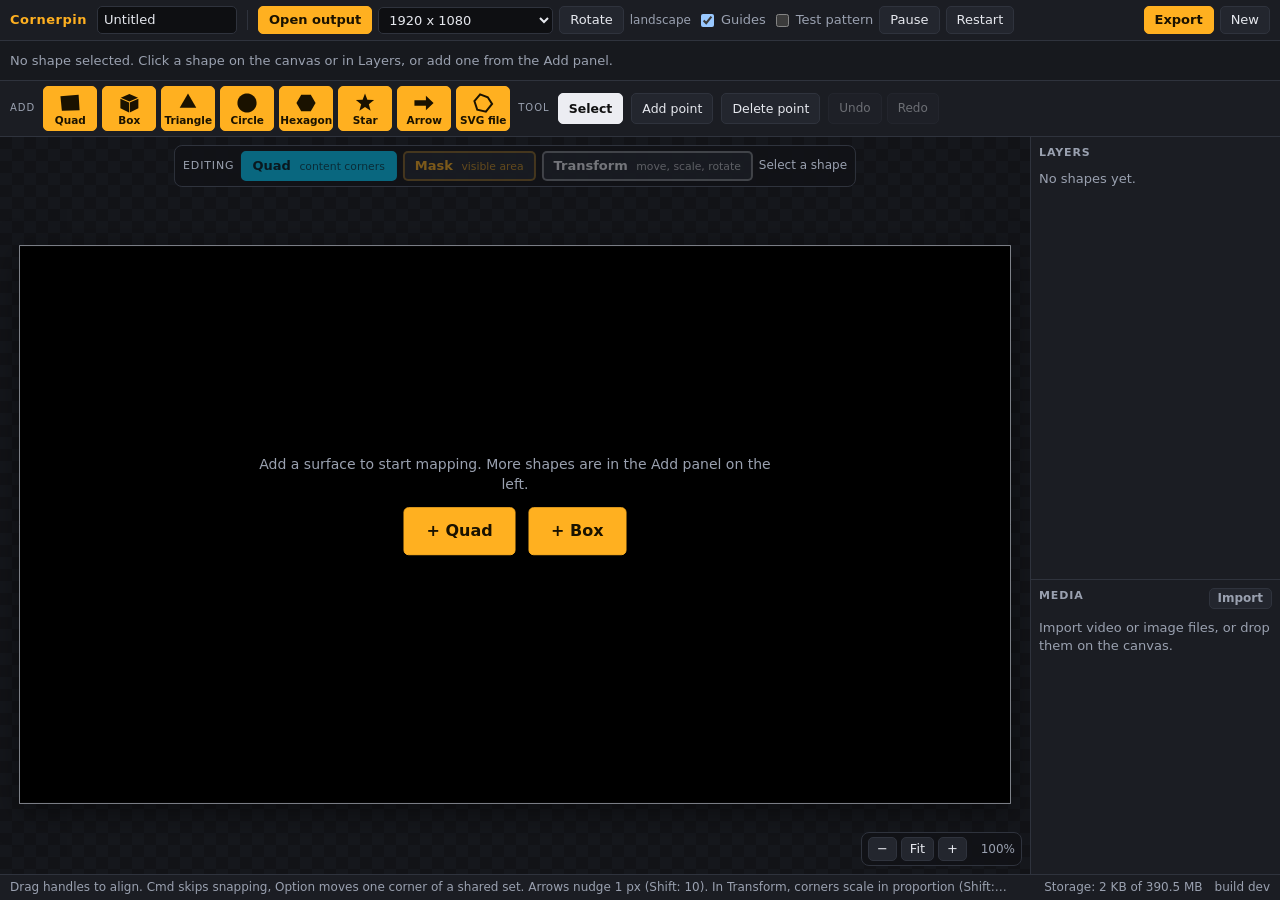
==== commit e9b5bf9b: "Quad aspect presets, free transform, and a layout that fits the output Quad shaping - "Set shape" me" ====
--- a/index.html
+++ b/index.html
@@ -7,7 +7,7 @@
 <link rel="icon" href="data:image/svg+xml,%3Csvg xmlns='http://www.w3.org/2000/svg' viewBox='0 0 32 32'%3E%3Crect width='32' height='32' rx='6' fill='%23121317'/%3E%3Cpath d='M6 9l20-3-3 20-15-4z' fill='%23ffb020'/%3E%3C/svg%3E">
 <link rel="stylesheet" href="css/app.css">
 </head>
-<body>
+<body data-rail="left" data-lists="right">
 <header id="bar">
   <strong class="brand">Cornerpin</strong>
   <input id="projName" class="name" type="text" aria-label="Project name" spellcheck="false">
@@ -61,6 +61,7 @@
     <span class="lbl">Editing</span>
     <button id="tgtQuad" class="tgt quad" data-target="quad" title="Quad: the 4 corners the content is warped to (Q)">Quad <small>content corners</small></button>
     <button id="tgtMask" class="tgt mask" data-target="mask" title="Mask: the outline that decides what part is visible (M)">Mask <small>visible area</small></button>
+    <button id="tgtXform" class="tgt xform" data-target="transform" title="Transform: move, scale and rotate the whole shape (T)">Transform <small>move, scale, rotate</small></button>
     <span id="linkState" class="state"></span>
   </div>
   <div id="toolHint" hidden></div>
@@ -90,7 +91,7 @@
 </aside>
 
 <footer id="status">
-  <span id="hint">Drag handles to align. Hold Cmd to skip snapping, Option to move one corner of a shared set. Arrows nudge 1 px (Shift: 10). Pinch or Ctrl+scroll zooms the canvas; two-finger scroll pans.</span>
+  <span id="hint">Drag handles to align. Cmd skips snapping, Option moves one corner of a shared set. Arrows nudge 1 px (Shift: 10). In Transform, corners scale in proportion (Shift: freely). Pinch zooms the canvas; two-finger scroll pans.</span>
   <span class="grow"></span>
   <span id="msg"></span>
   <span id="storage"></span>
--- a/css/app.css
+++ b/css/app.css
@@ -22,7 +22,7 @@
 }
 body {
   display: grid;
-  grid-template-columns: auto minmax(0, 1fr) minmax(210px, 280px);
+  grid-template-columns: auto minmax(0, 1fr) 250px;
   /* bar and inspector take the height their controls need and wrap rather than scroll;
      the canvas row gets whatever is left. */
   grid-template-rows: auto auto minmax(0, 1fr) auto;
@@ -119,9 +119,9 @@
 #overlay { position: absolute; inset: 0; width: 100%; height: 100%; touch-action: none; }
 
 #targetBar {
-  position: absolute; top: 8px; left: 50%; transform: translateX(-50%); display: flex; align-items: center; gap: 6px;
-  padding: 5px 8px; border-radius: 8px; background: rgba(18, 19, 23, .92); border: 1px solid var(--line);
-  white-space: nowrap; max-width: calc(100% - 16px);
+  position: absolute; top: 8px; left: 50%; transform: translateX(-50%); display: flex; flex-wrap: wrap; justify-content: center;
+  align-items: center; gap: 4px 6px; padding: 5px 8px; border-radius: 8px; background: rgba(18, 19, 23, .92);
+  border: 1px solid var(--line); width: max-content; max-width: calc(100% - 16px);
 }
 #targetBar .lbl { color: var(--dim); font-size: 11px; text-transform: uppercase; letter-spacing: .08em; }
 #targetBar .state { color: var(--dim); font-size: 12px; }
@@ -130,6 +130,8 @@
 .tgt.quad { border-color: rgba(0, 209, 255, .45); color: var(--quad); }
 .tgt.mask { border-color: rgba(255, 176, 32, .45); color: var(--mask); }
 .tgt.quad.active { background: var(--quad); border-color: var(--quad); color: #00222b; }
+.tgt.xform { border-color: rgba(236, 237, 242, .45); color: #ecedf2; }
+.tgt.xform.active { background: #ecedf2; border-color: #ecedf2; color: #111; }
 .tgt.mask.active { background: var(--mask); border-color: var(--mask); color: #1a1200; }
 #targetBar.off .tgt { opacity: .45; }
 
@@ -212,3 +214,40 @@
   content: "Drop video or image files to import"; position: absolute; inset: 12px; display: grid; place-items: center;
   border: 2px dashed var(--quad); border-radius: 10px; background: rgba(0, 209, 255, .08); color: var(--quad); font-size: 16px;
 }
+
+/* ---- arrangements ----
+   The rail can sit left of the canvas or as a strip above it, and the lists can sit right of the
+   canvas or as a strip below it. js/main.js tries the four combinations and keeps the one that
+   gives the largest canvas for the current output shape and window shape. */
+body[data-lists=right] { --lists-w: 250px; grid-template-columns: auto minmax(0, 1fr) var(--lists-w); }
+body[data-rail=top][data-lists=right] {
+  grid-template-columns: minmax(0, 1fr) var(--lists-w);
+  grid-template-rows: auto auto auto minmax(0, 1fr) auto;
+  grid-template-areas: "bar bar" "insp insp" "rail rail" "stage lists" "status status";
+}
+body[data-rail=left][data-lists=bottom] {
+  grid-template-columns: auto minmax(0, 1fr);
+  grid-template-rows: auto auto minmax(0, 1fr) clamp(118px, 20vh, 180px) auto;
+  grid-template-areas: "bar bar" "insp insp" "rail stage" "lists lists" "status status";
+}
+body[data-rail=top][data-lists=bottom] {
+  grid-template-columns: minmax(0, 1fr);
+  grid-template-rows: auto auto auto minmax(0, 1fr) clamp(118px, 20vh, 180px) auto;
+  grid-template-areas: "bar" "insp" "rail" "stage" "lists" "status";
+}
+body[data-rail=top] #rail {
+  flex-direction: row; flex-wrap: wrap; align-items: center; width: auto; gap: 5px 8px; padding: 5px 10px;
+  border-right: 0; border-bottom: 1px solid var(--line);
+}
+body[data-rail=top] .rlabel { margin: 0; }
+body[data-rail=top] #shapeGrid { display: flex; flex-wrap: wrap; gap: 5px; }
+body[data-rail=top] #shapeGrid .shape { width: 54px; }
+body[data-rail=top] #rail .tool { width: auto; padding: 6px 10px; }
+body[data-rail=top] #rail .two { margin: 0; display: flex; }
+body[data-rail=top] #rail .two button { padding: 6px 10px; }
+body[data-lists=bottom] #lists {
+  grid-template-rows: minmax(0, 1fr); grid-template-columns: minmax(0, 3fr) minmax(0, 2fr);
+  border-left: 0; border-top: 1px solid var(--line);
+}
+body[data-lists=bottom] #lists > section + section { border-top: 0; border-left: 1px solid var(--line); }
+@media (max-width: 1150px) { #targetBar .tgt small { display: none; } }
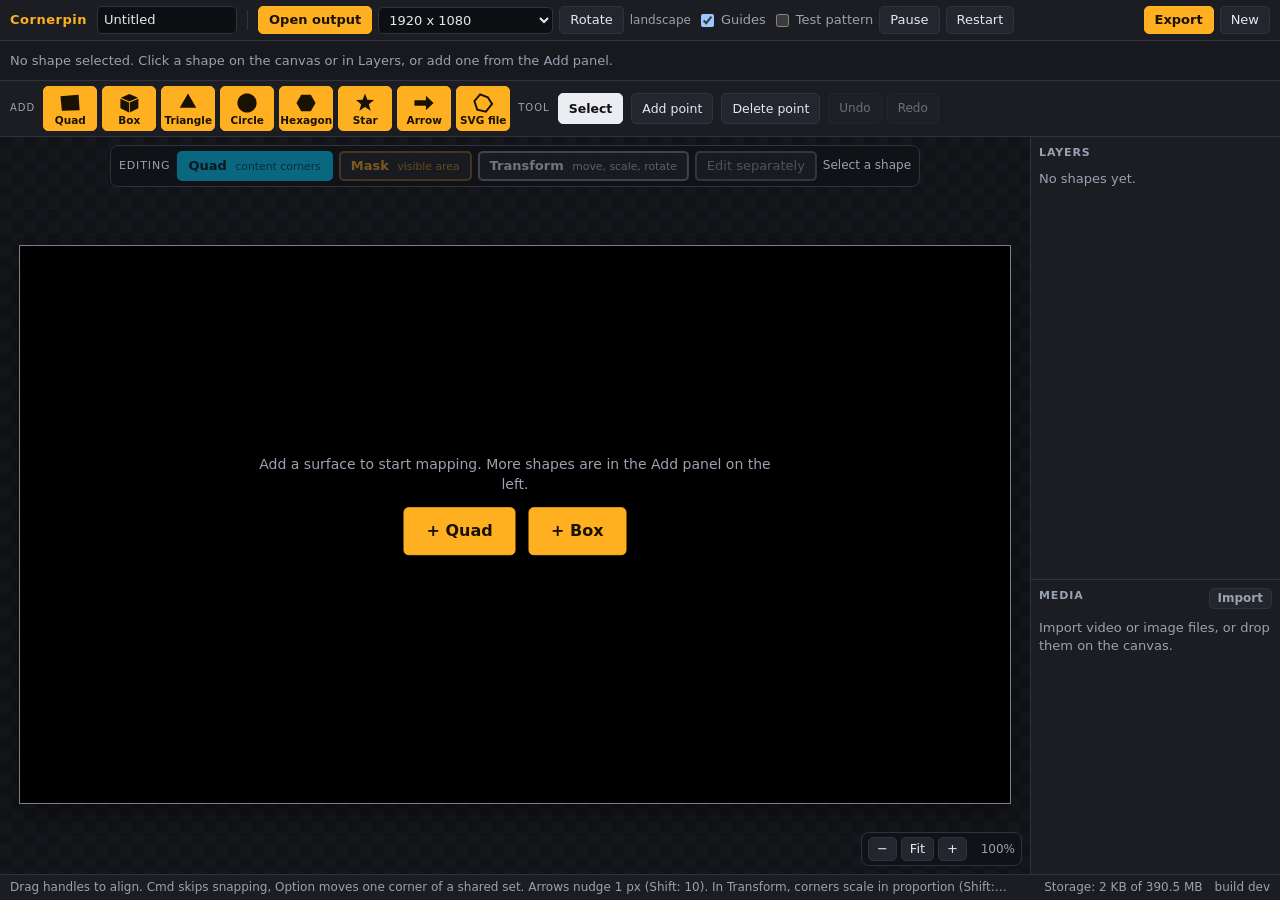
==== commit cc8d9ff6: "Lock quad and mask together by default; Edit separately unlocks a shape Every shape now carries lock" ====
--- a/index.html
+++ b/index.html
@@ -62,6 +62,7 @@
     <button id="tgtQuad" class="tgt quad" data-target="quad" title="Quad: the 4 corners the content is warped to (Q)">Quad <small>content corners</small></button>
     <button id="tgtMask" class="tgt mask" data-target="mask" title="Mask: the outline that decides what part is visible (M)">Mask <small>visible area</small></button>
     <button id="tgtXform" class="tgt xform" data-target="transform" title="Transform: move, scale and rotate the whole shape (T)">Transform <small>move, scale, rotate</small></button>
+    <button id="tgtSep" class="tgt split" aria-pressed="false" title="Off: quad and mask move, scale and rotate as one. On: edit the quad corners and the mask points on their own.">Edit separately</button>
     <span id="linkState" class="state"></span>
   </div>
   <div id="toolHint" hidden></div>
--- a/css/app.css
+++ b/css/app.css
@@ -134,6 +134,9 @@
 .tgt.xform.active { background: #ecedf2; border-color: #ecedf2; color: #111; }
 .tgt.mask.active { background: var(--mask); border-color: var(--mask); color: #1a1200; }
 #targetBar.off .tgt { opacity: .45; }
+.tgt:disabled { opacity: .35; cursor: not-allowed; }
+.tgt.split { border-color: rgba(236, 237, 242, .3); color: var(--dim, #b9bcc8); font-weight: 500; }
+.tgt.split.active { background: #3a3d4a; border-color: #ecedf2; color: #ecedf2; }
 
 #toolHint {
   position: absolute; top: 52px; left: 50%; transform: translateX(-50%); padding: 6px 12px; border-radius: 6px;
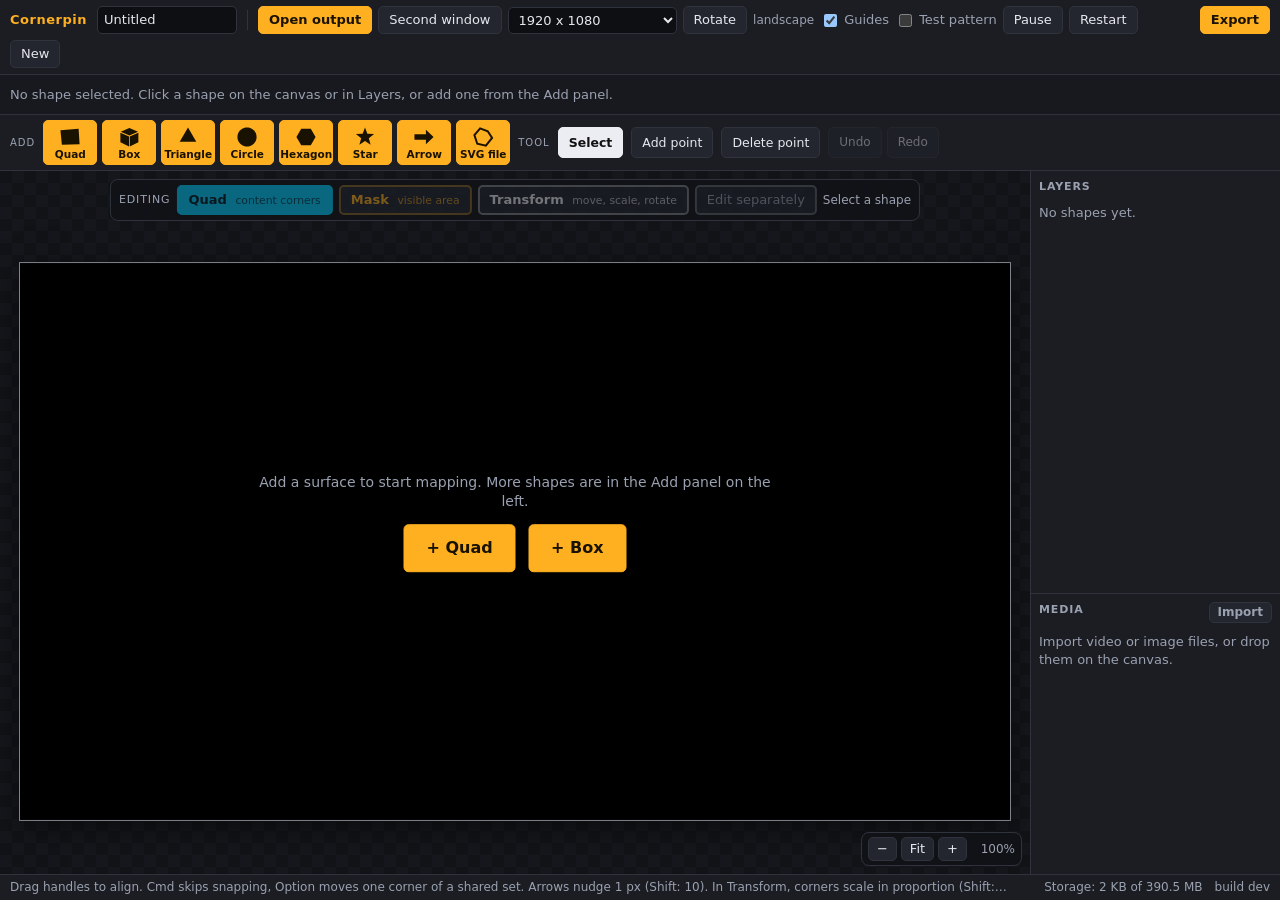
==== commit d8bccd07: "Open output in the page, fullscreen; keep the pop-up as Second window Open output no longer needs a " ====
--- a/index.html
+++ b/index.html
@@ -8,11 +8,16 @@
 <link rel="stylesheet" href="css/app.css">
 </head>
 <body data-rail="left" data-lists="right">
+<div id="present" hidden>
+  <canvas id="presentCanvas" width="1920" height="1080"></canvas>
+  <div id="presentHint">Esc or click to return to the editor. Space plays and pauses.</div>
+</div>
 <header id="bar">
   <strong class="brand">Cornerpin</strong>
   <input id="projName" class="name" type="text" aria-label="Project name" spellcheck="false">
   <span class="sep"></span>
-  <button id="openOut" class="primary" title="Open the projector window">Open output</button>
+  <button id="openOut" class="primary" title="Show the output fullscreen on this display. Esc returns to the editor.">Open output</button>
+  <button id="openWin" title="Open the output in a second window, to drag onto a projector while the editor stays on this screen">Second window</button>
   <select id="outSize" aria-label="Output size" title="Output size in pixels. Set this to the projector's native resolution."></select>
   <span id="customSize" hidden>
     <input id="outW" type="number" min="16" max="8192" step="2" aria-label="Output width"> x
--- a/css/app.css
+++ b/css/app.css
@@ -254,3 +254,14 @@
 }
 body[data-lists=bottom] #lists > section + section { border-top: 0; border-left: 1px solid var(--line); }
 @media (max-width: 1150px) { #targetBar .tgt small { display: none; } }
+
+/* In-page output: covers the editor, fullscreen where allowed. contain letterboxes, never stretches. */
+#present { position: fixed; inset: 0; z-index: 1000; background: #000; cursor: none; }
+#present[hidden] { display: none; }
+#presentCanvas { position: absolute; inset: 0; width: 100%; height: 100%; display: block; object-fit: contain; background: #000; }
+#presentHint {
+  position: absolute; left: 50%; bottom: 24px; transform: translateX(-50%); pointer-events: none;
+  font-size: 14px; color: #fff; background: rgba(0, 0, 0, .7); padding: 8px 14px; border-radius: 6px;
+  border: 1px solid rgba(255, 255, 255, .25); animation: presentHint 4s forwards;
+}
+@keyframes presentHint { 0%, 70% { opacity: 1; } 100% { opacity: 0; } }
